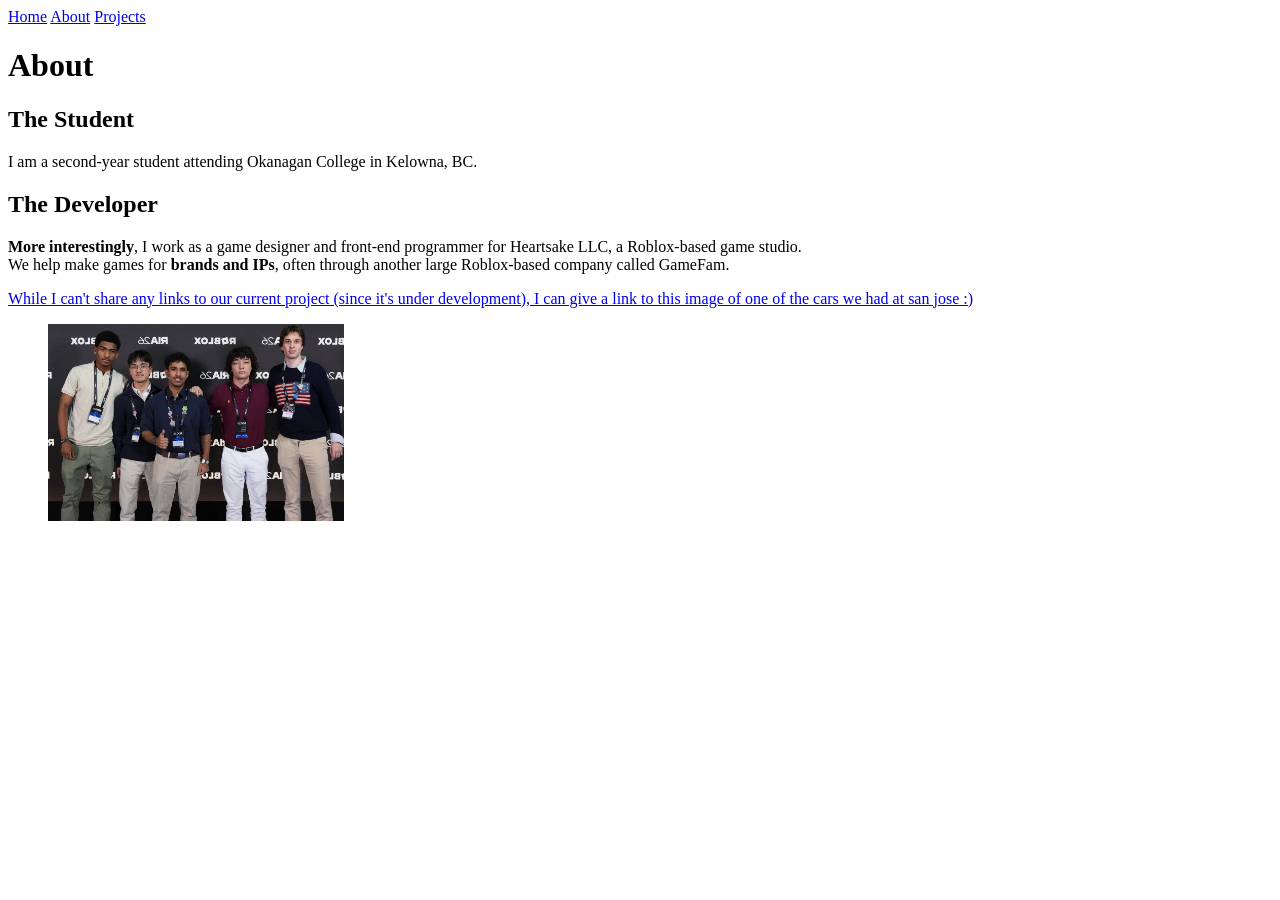
==== about.html @ 7b2559d5 "Add projects page Add temporary resizing to about me image" ====
<!DOCTYPE html>
<html lang="en">
<head>
    <meta charset="UTF-8">
    <meta name="viewport" content="width=device-width, initial-scale=1.0">
    <title>About</title>
</head>
<body>
    <nav>
        <a href="index.html">Home</a>
        <a href="about.html">About</a>
        <a href="projects.html">Projects</a>
    </nav>
    <h1>About</h1>
    <section>
        <h2>The Student</h2>
        <p>I am a second-year student attending Okanagan College in Kelowna, BC.</p>
    </section>

    <section>
        <h2>The Developer</h2>
        <p><strong>More interestingly</strong>, I work as a game designer and front-end programmer for Heartsake LLC, a Roblox-based game studio.<br>We help make games for <strong>brands and IPs</strong>, often through another large Roblox-based company called GameFam.</p>
        <a href="images/gloverwhip.JPG" rel="noopener">While I can't share any links to our current project (since it's under development), I can give a link to this image of one of the cars we had at san jose :)</a>
    
        <figure>
            <img src="images/heartsake-rdc.jpg" style="width:25%; height:auto;" alt="my team & I at RDC26 :)"
        </figure>
    </section>
</body>
</html>
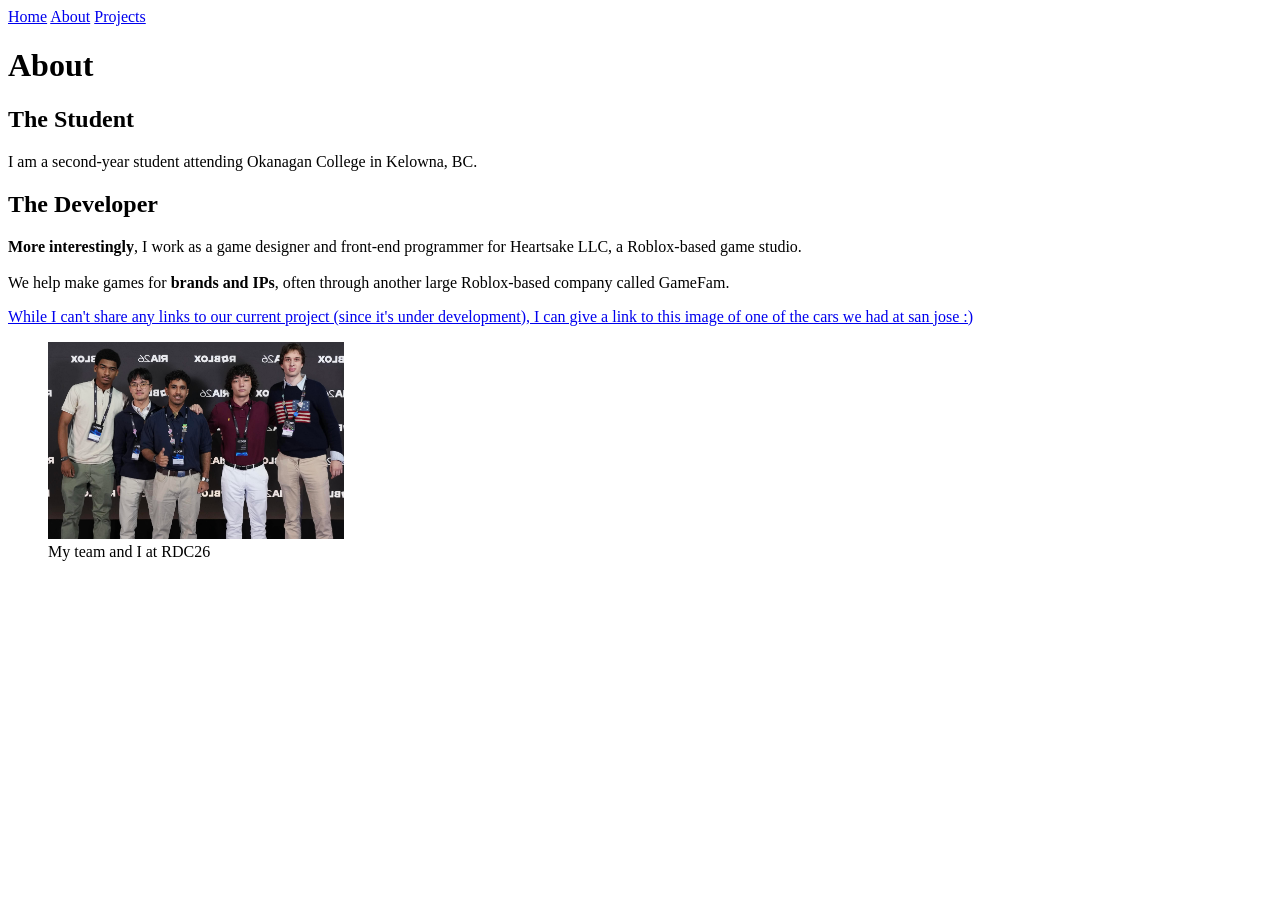
==== commit 598f6619: "Add figcaption to figure in About page" ====
--- a/about.html
+++ b/about.html
@@ -19,11 +19,13 @@
 
     <section>
         <h2>The Developer</h2>
-        <p><strong>More interestingly</strong>, I work as a game designer and front-end programmer for Heartsake LLC, a Roblox-based game studio.<br>We help make games for <strong>brands and IPs</strong>, often through another large Roblox-based company called GameFam.</p>
+        <p><strong>More interestingly</strong>, I work as a game designer and front-end programmer for Heartsake LLC, a Roblox-based game studio.<br><br>We help make games for <strong>brands and IPs</strong>, often through another large Roblox-based company called GameFam.</p>
         <a href="images/gloverwhip.JPG" rel="noopener">While I can't share any links to our current project (since it's under development), I can give a link to this image of one of the cars we had at san jose :)</a>
     
         <figure>
-            <img src="images/heartsake-rdc.jpg" style="width:25%; height:auto;" alt="my team & I at RDC26 :)"
+            <img src="images/heartsake-rdc.jpg" style="width: 25%; height: auto;" alt="my team & I at RDC26 :)"
+            <br>
+            <figcaption>My team and I at RDC26</figcaption>
         </figure>
     </section>
 </body>
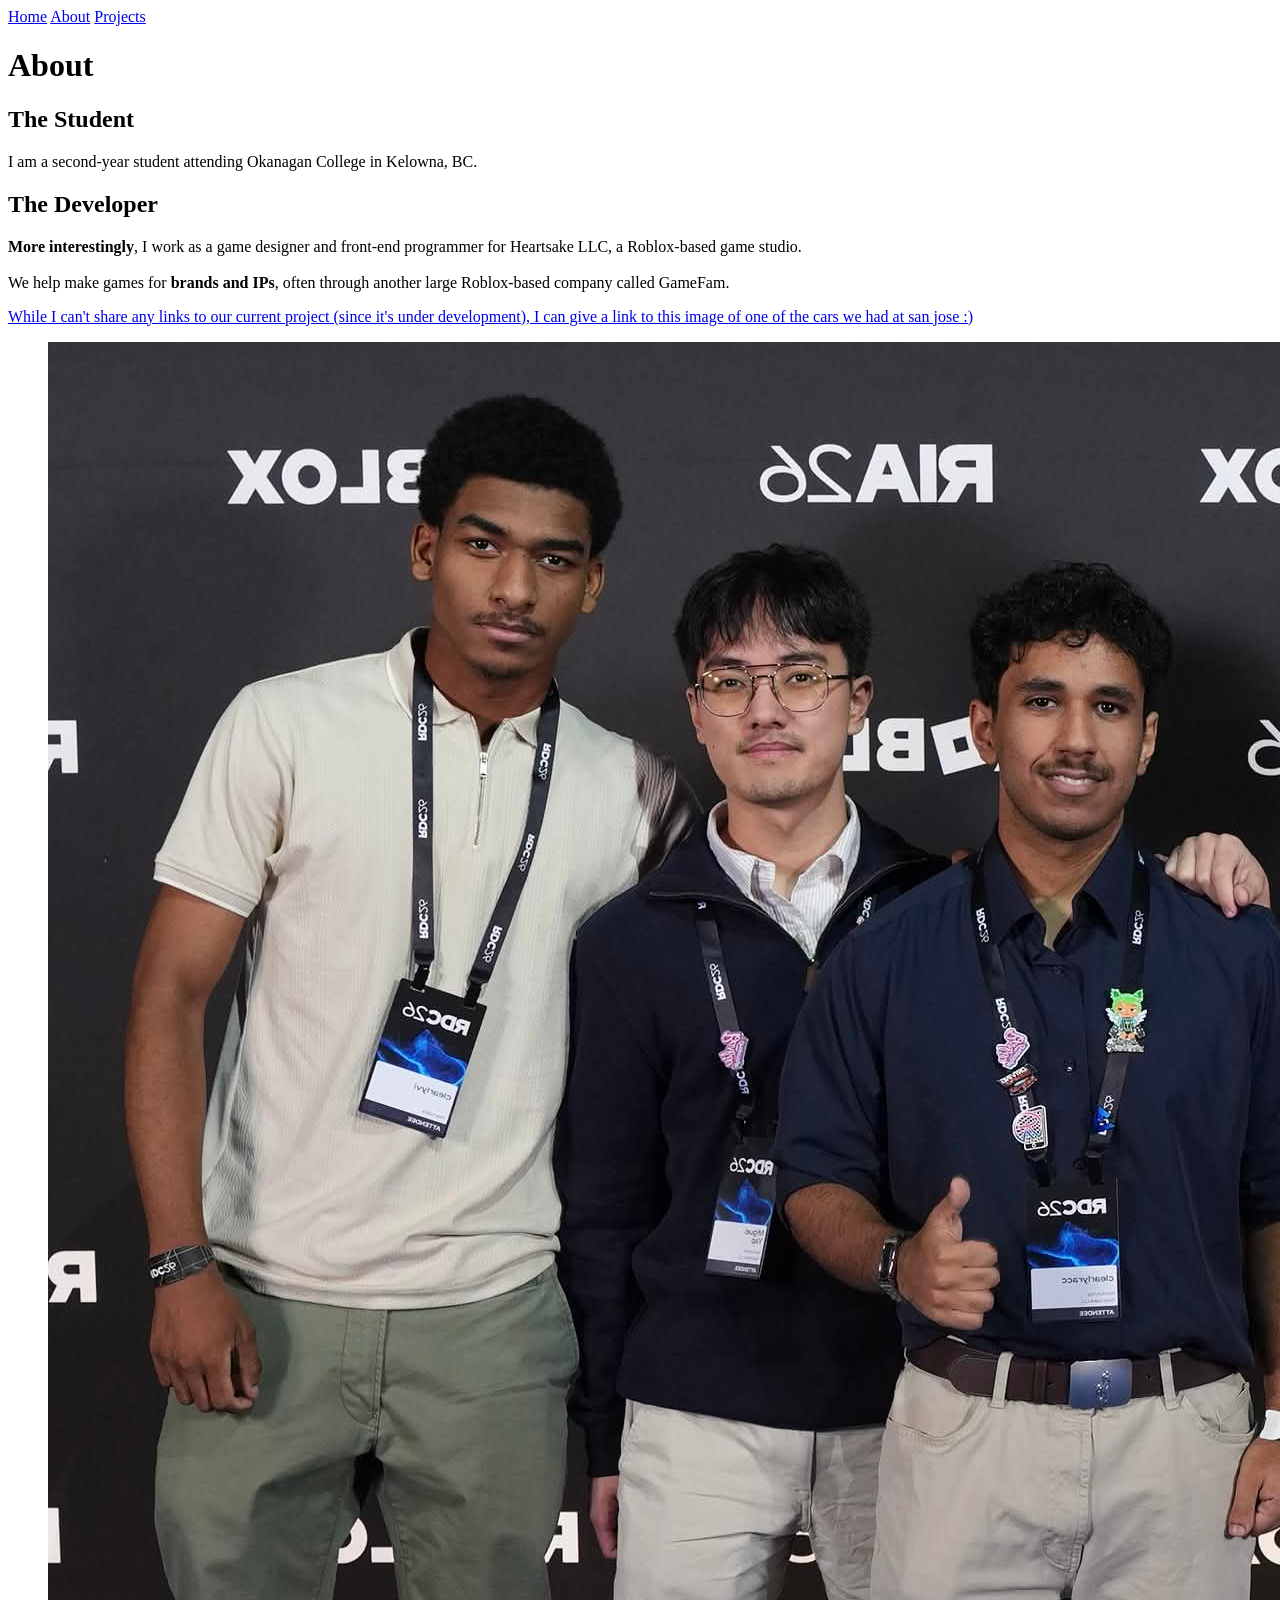
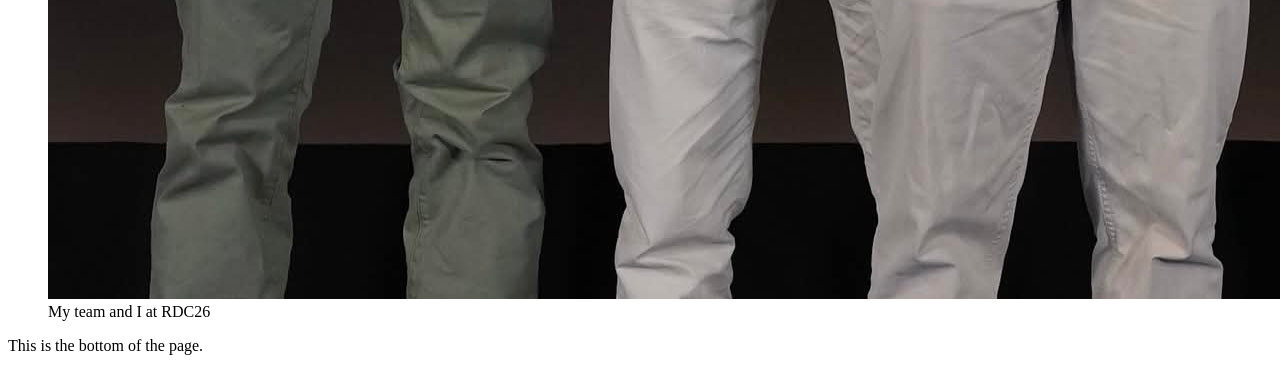
==== commit 7e016dbd: "Resolve missing features of website (header, main, footer tags, figure caption, table header scopes)" ====
--- a/about.html
+++ b/about.html
@@ -1,32 +1,46 @@
 <!DOCTYPE html>
 <html lang="en">
+
 <head>
     <meta charset="UTF-8">
     <meta name="viewport" content="width=device-width, initial-scale=1.0">
     <title>About</title>
 </head>
+
 <body>
-    <nav>
-        <a href="index.html">Home</a>
-        <a href="about.html">About</a>
-        <a href="projects.html">Projects</a>
-    </nav>
-    <h1>About</h1>
-    <section>
-        <h2>The Student</h2>
-        <p>I am a second-year student attending Okanagan College in Kelowna, BC.</p>
-    </section>
+    <header>
+        <nav>
+            <a href="index.html">Home</a>
+            <a href="about.html">About</a>
+            <a href="projects.html">Projects</a>
+        </nav>
+        <h1>About</h1>
+    </header>
+    <main>
+        <section>
+            <h2>The Student</h2>
+            <p>I am a second-year student attending Okanagan College in Kelowna, BC.</p>
+        </section>
 
-    <section>
-        <h2>The Developer</h2>
-        <p><strong>More interestingly</strong>, I work as a game designer and front-end programmer for Heartsake LLC, a Roblox-based game studio.<br><br>We help make games for <strong>brands and IPs</strong>, often through another large Roblox-based company called GameFam.</p>
-        <a href="images/gloverwhip.JPG" rel="noopener">While I can't share any links to our current project (since it's under development), I can give a link to this image of one of the cars we had at san jose :)</a>
-    
-        <figure>
-            <img src="images/heartsake-rdc.jpg" style="width: 25%; height: auto;" alt="my team & I at RDC26 :)"
-            <br>
-            <figcaption>My team and I at RDC26</figcaption>
-        </figure>
-    </section>
+        <section>
+            <h2>The Developer</h2>
+            <p><strong>More interestingly</strong>, I work as a game designer and front-end programmer for Heartsake
+                LLC, a Roblox-based game studio.<br><br>We help make games for <strong>brands and IPs</strong>, often
+                through another large Roblox-based company called GameFam.</p>
+            <a href="images/gloverwhip.JPG" target="_blank" rel="noopener">While I can't share any links to our current project (since
+                it's under development), I can give a link to this image of one of the cars we had at san jose :)</a>
+
+            <figure>
+                <img src="images/heartsake-rdc.jpg" alt="my team & I at RDC26 :)" <br>
+                <figcaption>My team and I at RDC26</figcaption>
+            </figure>
+        </section>
+    </main>
+
+    <footer>
+        <p>This is the bottom of the page.</p>
+    </footer>
+
 </body>
+
 </html>
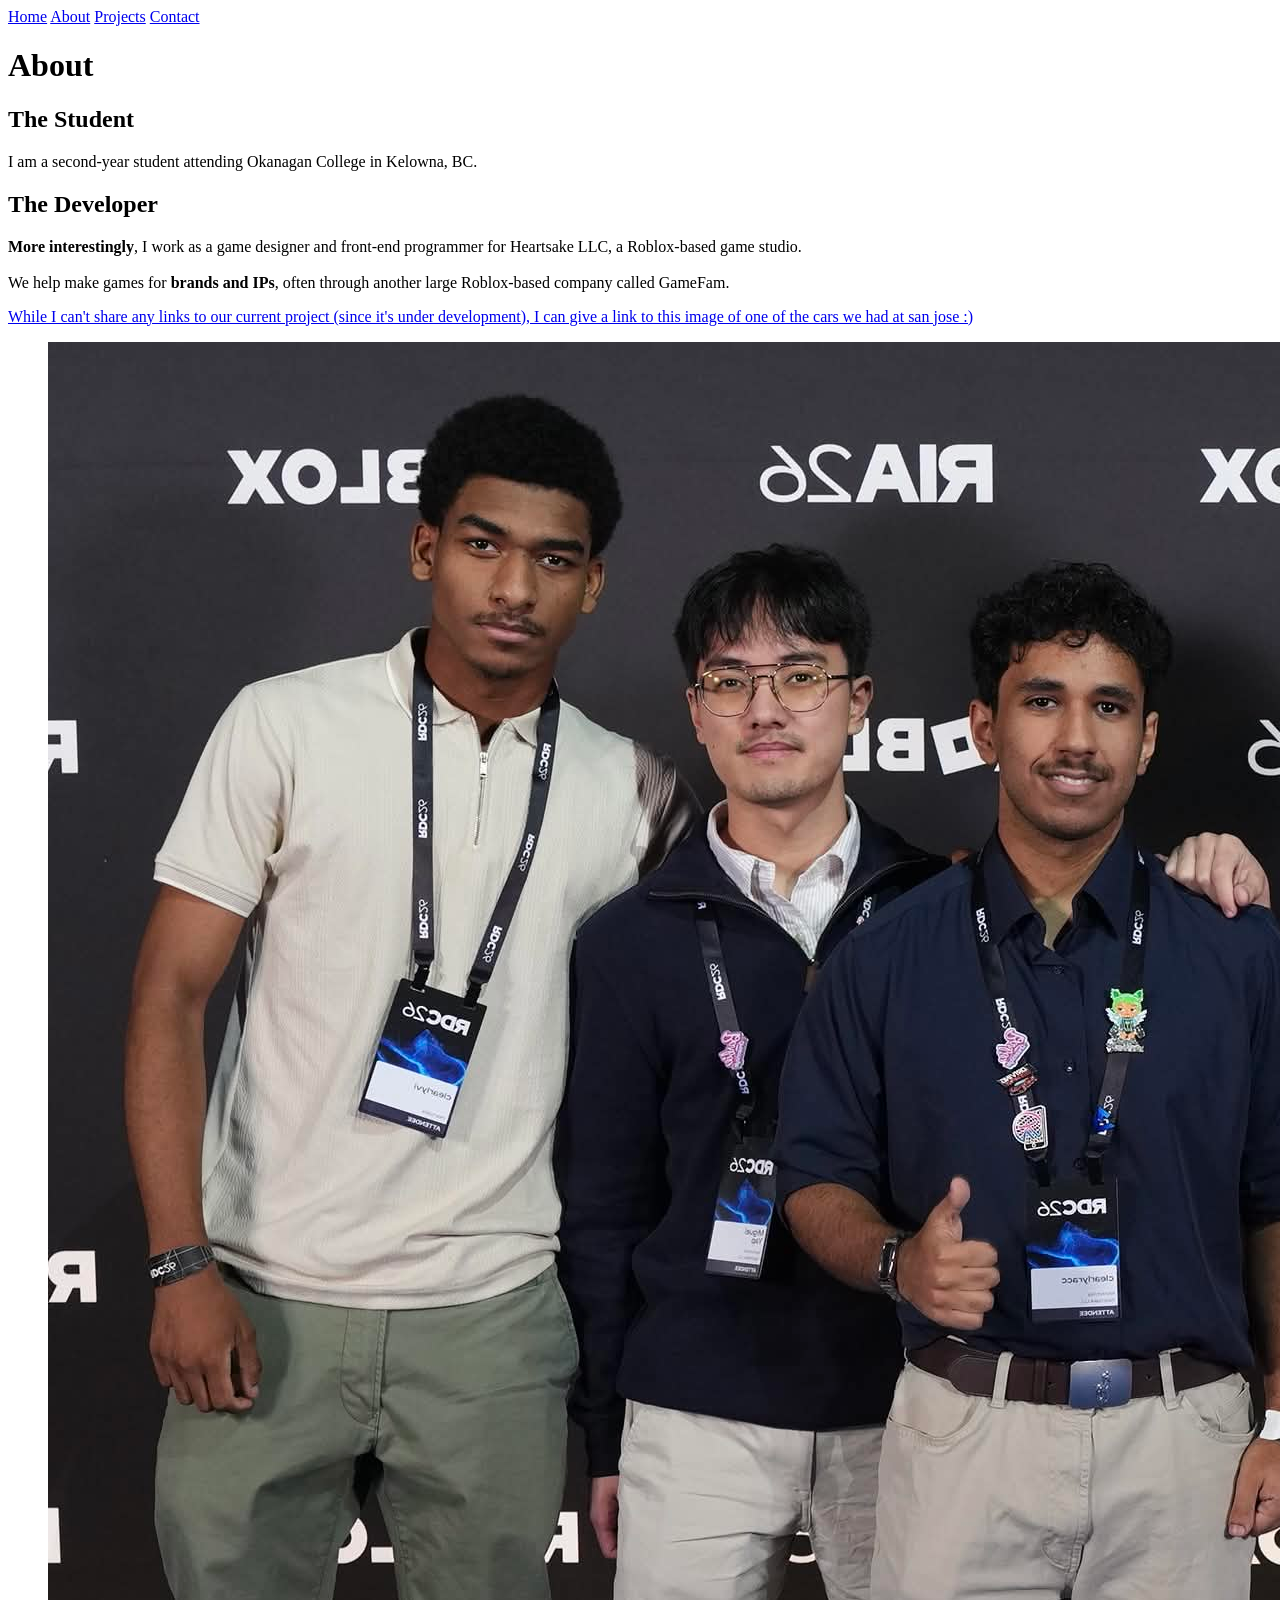
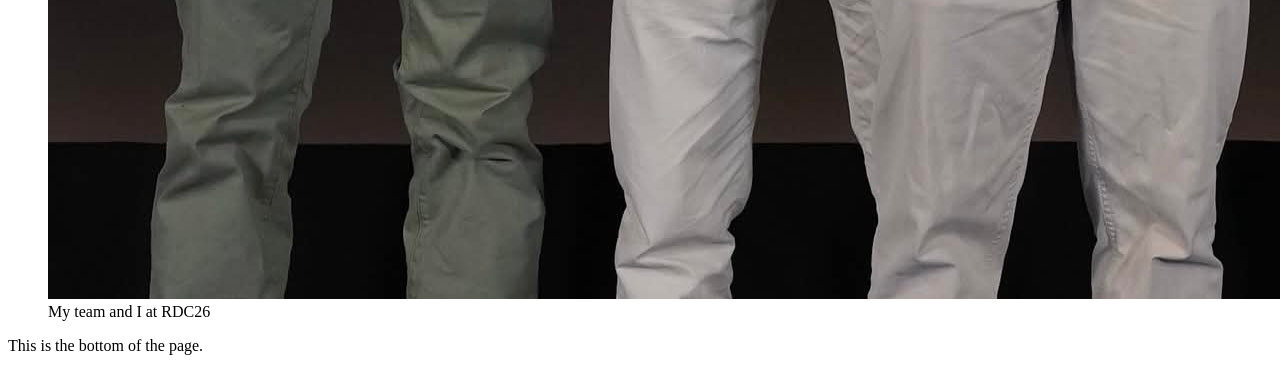
==== commit cfb4acfd: "Add contact page and update <nav> (page to be completed later)" ====
--- a/about.html
+++ b/about.html
@@ -13,6 +13,7 @@
             <a href="index.html">Home</a>
             <a href="about.html">About</a>
             <a href="projects.html">Projects</a>
+            <a href="contact.html">Contact</a>
         </nav>
         <h1>About</h1>
     </header>
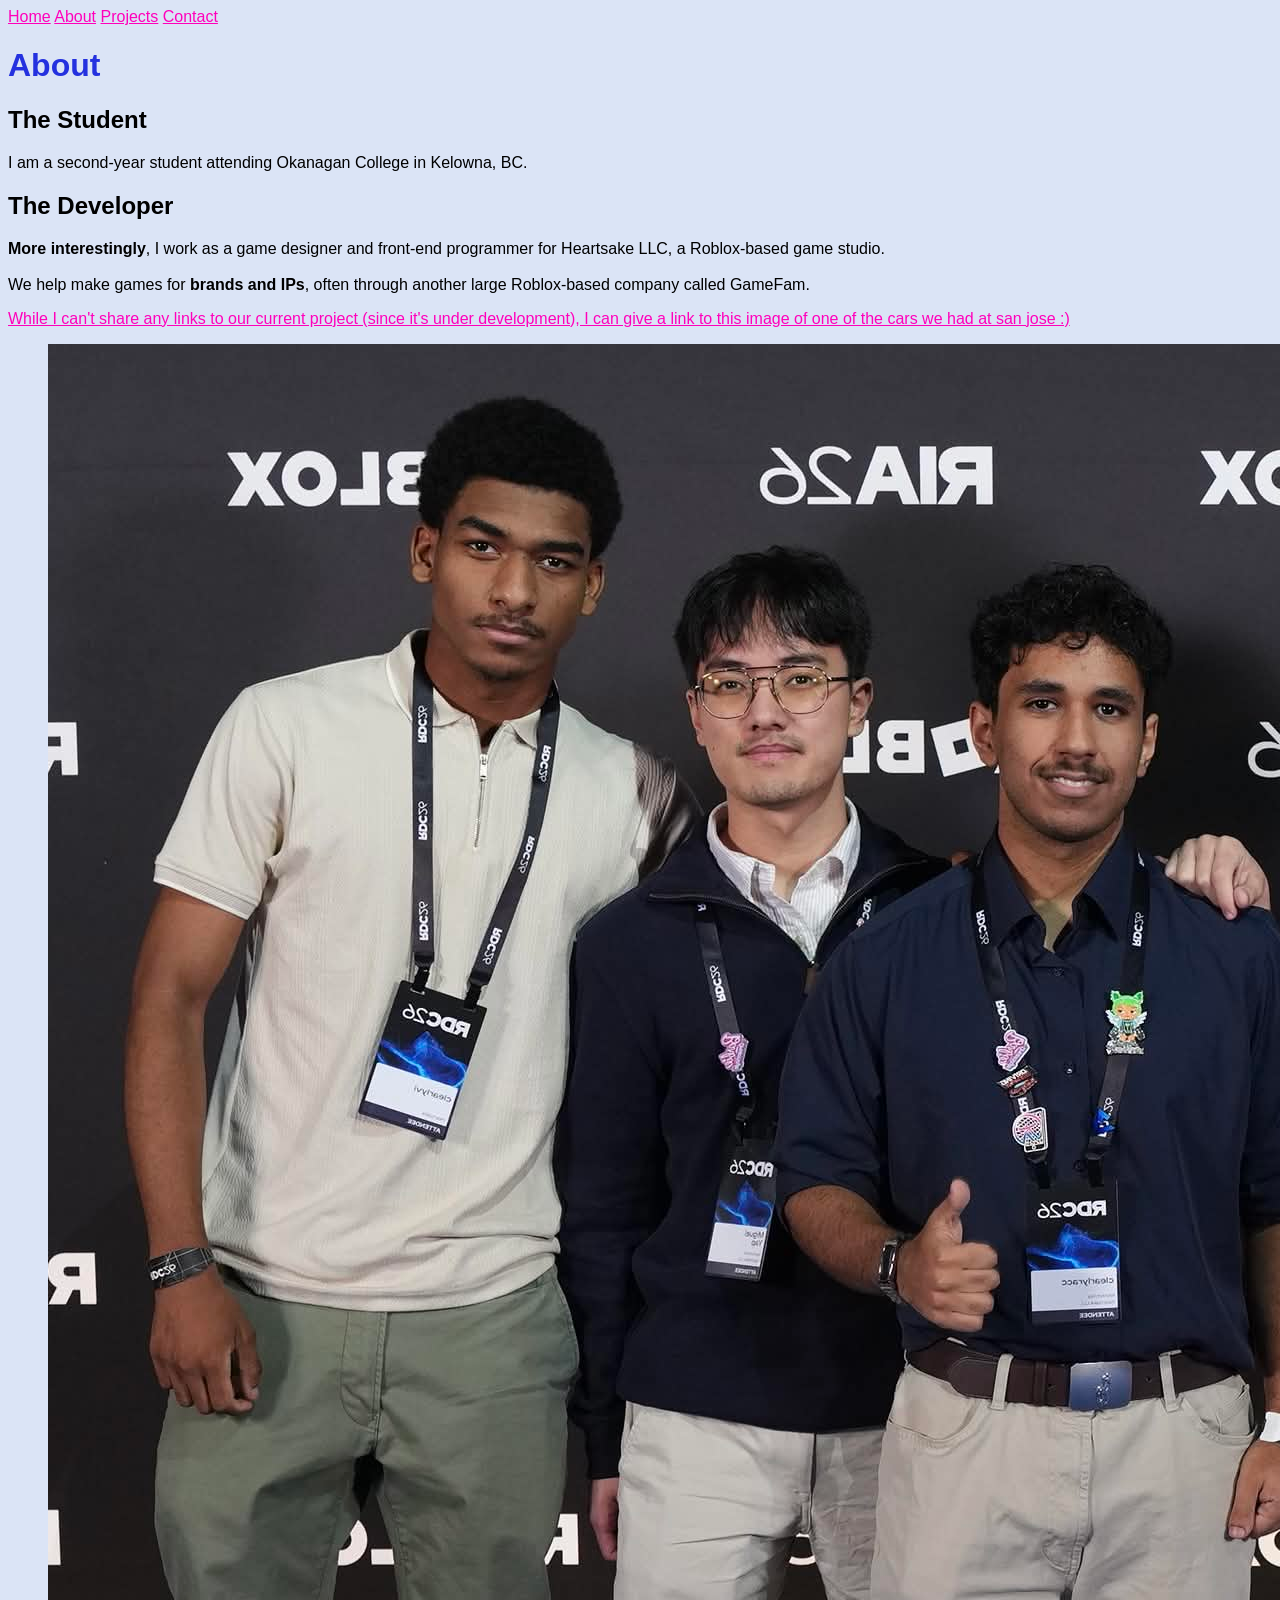
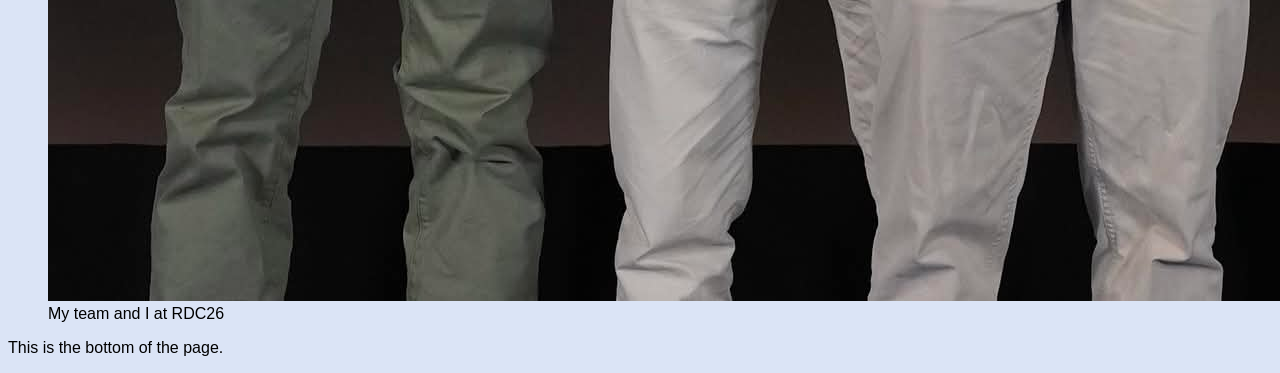
==== commit f81ffce6: "Fix linking to stylesheet" ====
--- a/about.html
+++ b/about.html
@@ -5,6 +5,7 @@
     <meta charset="UTF-8">
     <meta name="viewport" content="width=device-width, initial-scale=1.0">
     <title>About</title>
+    <link rel="stylesheet" href="css/styles.css">
 </head>
 
 <body>
--- a/css/styles.css
+++ b/css/styles.css
@@ -0,0 +1,25 @@
+:root {
+--brand: #ff00bb;
+--secondary: #2431df;
+--tertiary:rgb(241, 229, 0);
+--mute:#ff0000;
+--bg:rgb(219, 228, 246);
+--space: 1rem;
+
+}
+body { 
+    background-color: var(--bg);
+    font-family: Arial, Helvetica, sans-serif;
+}
+
+a { color: var(--brand); }
+a:visited { color: var(--secondary); }
+h1 { color: var(--secondary); }
+
+a:hover {
+    color: var(--mute);
+ }
+
+a:focus {
+    color: var(--mute);
+ }
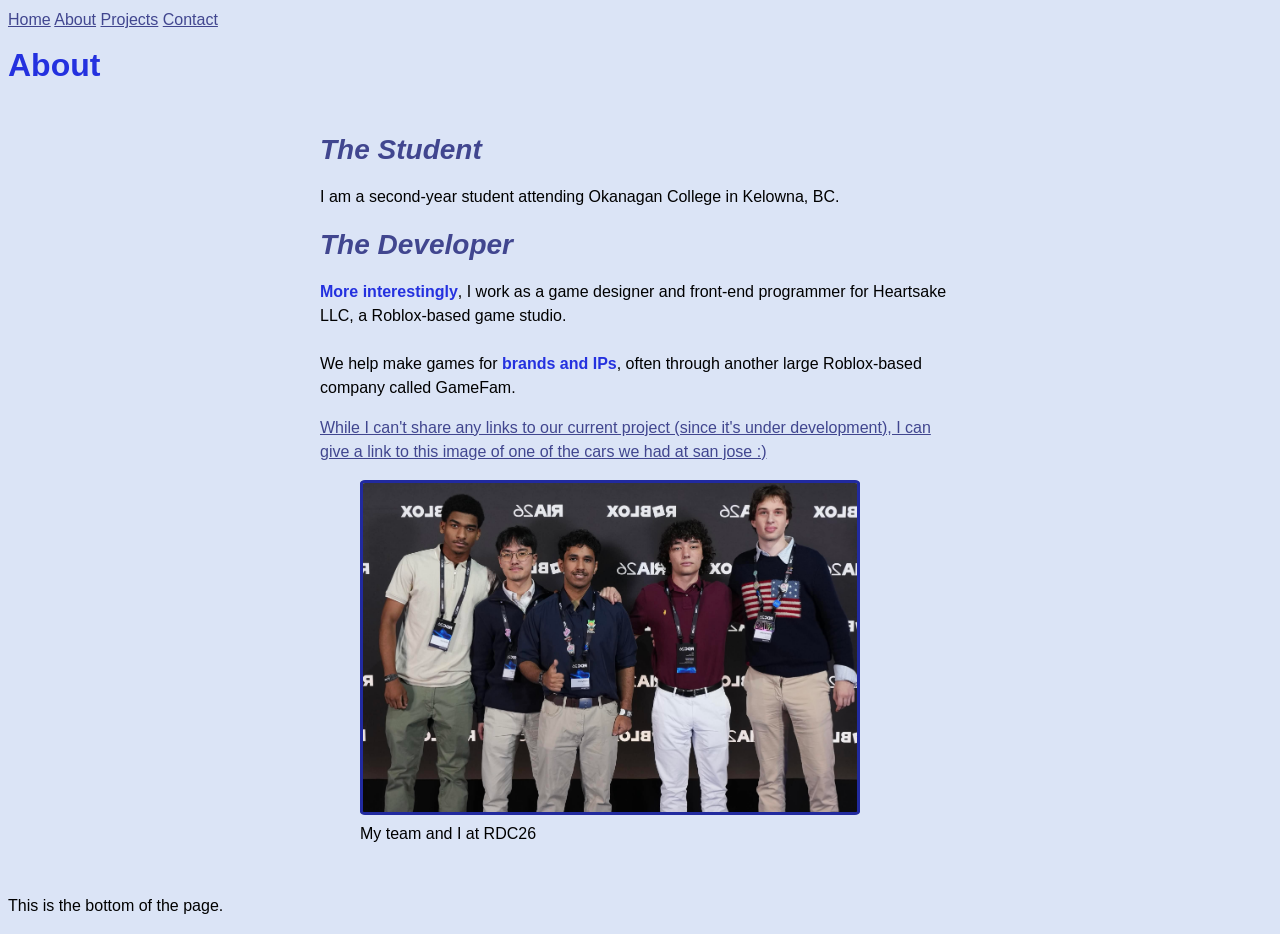
==== commit c111f477: "Progress on website stylesheet" ====
--- a/about.html
+++ b/about.html
@@ -33,7 +33,7 @@
                 it's under development), I can give a link to this image of one of the cars we had at san jose :)</a>
 
             <figure>
-                <img src="images/heartsake-rdc.jpg" alt="my team & I at RDC26 :)" <br>
+                <img src="images/heartsake-rdc.jpg" class="large-image" alt="my team & I at RDC26 :)" <br>
                 <figcaption>My team and I at RDC26</figcaption>
             </figure>
         </section>
--- a/css/styles.css
+++ b/css/styles.css
@@ -1,25 +1,84 @@
 :root {
---brand: #ff00bb;
---secondary: #2431df;
---tertiary:rgb(241, 229, 0);
---mute:#ff0000;
---bg:rgb(219, 228, 246);
---space: 1rem;
-
-}
-body { 
-    background-color: var(--bg);
-    font-family: Arial, Helvetica, sans-serif;
+    --brand: #2431df;
+    --secondary: #41468f;
+    --tertiary: #212a9f;
+    --focused: #ececec;
+    --space: 1rem;
 }
 
-a { color: var(--brand); }
-a:visited { color: var(--secondary); }
-h1 { color: var(--secondary); }
+*, *::before, *::after { box-sizing: border-box; }
+
+main {
+    max-width: 42rem;
+    margin: 0 auto;
+    padding: var(--space);
+}
+
+body {
+    background-color: rgb(219, 228, 246);
+    font-family: Arial, Helvetica, sans-serif;
+    line-height:1.5rem;
+}
+
+a {
+    color: var(--secondary);
+}
+
+a:visited {
+    color: var(--tertiary);
+}
+
+h1 {
+    color: var(--brand);
+    font-size:2rem;
+}
+
+h2 {
+    color: var(--secondary);
+    font-style: italic;
+    font-size:1.75rem;
+}
+
+strong {
+    color: var(--brand);
+}
+
+label {
+    color: var(--tertiary);
+}
+
+legend {
+    color: var(--tertiary);
+}
+
+#front-image {
+    border-radius: 100%;
+    border: 0.3rem solid var(--brand)
+}
+
+.large-image {
+    max-width: 500px;
+
+    border-radius: 1%;
+    border: 0.2rem solid var(--tertiary)
+}
 
 a:hover {
-    color: var(--mute);
- }
+    background-color: var(--focused);
+}
 
 a:focus {
-    color: var(--mute);
- }+    background-color: var(--focused);
+}
+
+input:hover {
+    background-color: var(--focused);
+}
+
+input:focus {
+    background-color: var(--focused);
+}
+
+input[type="email"] {
+    font-style: italic;
+}
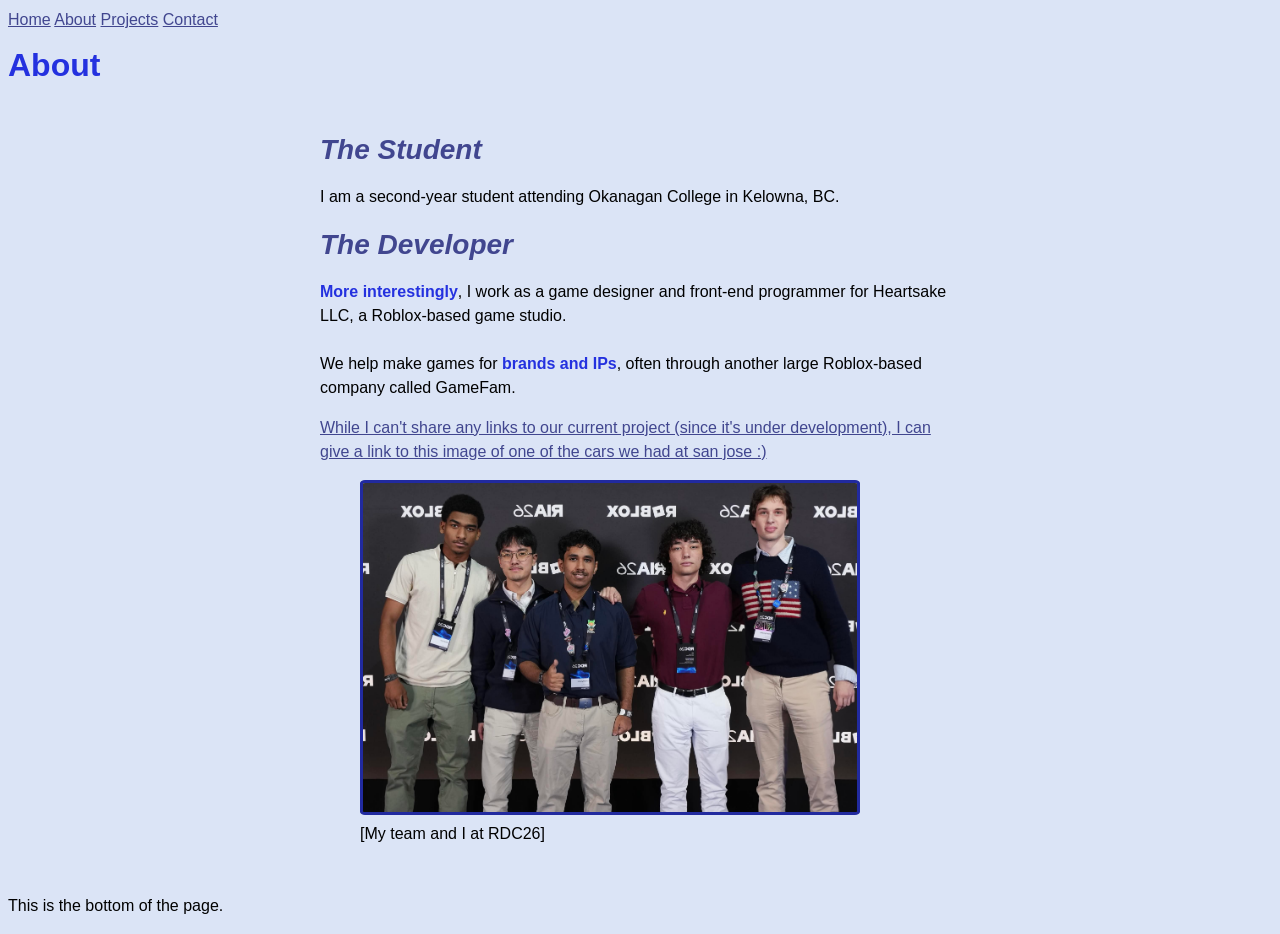
==== commit edb063f4: "Add styling note" ====
--- a/about.html
+++ b/about.html
@@ -34,7 +34,7 @@
 
             <figure>
                 <img src="images/heartsake-rdc.jpg" class="large-image" alt="my team & I at RDC26 :)" <br>
-                <figcaption>My team and I at RDC26</figcaption>
+                <figcaption>[My team and I at RDC26]</figcaption>
             </figure>
         </section>
     </main>
--- a/css/styles.css
+++ b/css/styles.css
@@ -53,7 +53,7 @@
 
 #front-image {
     border-radius: 100%;
-    border: 0.3rem solid var(--brand)
+    border: var(--space) solid var(--brand)
 }
 
 .large-image {
